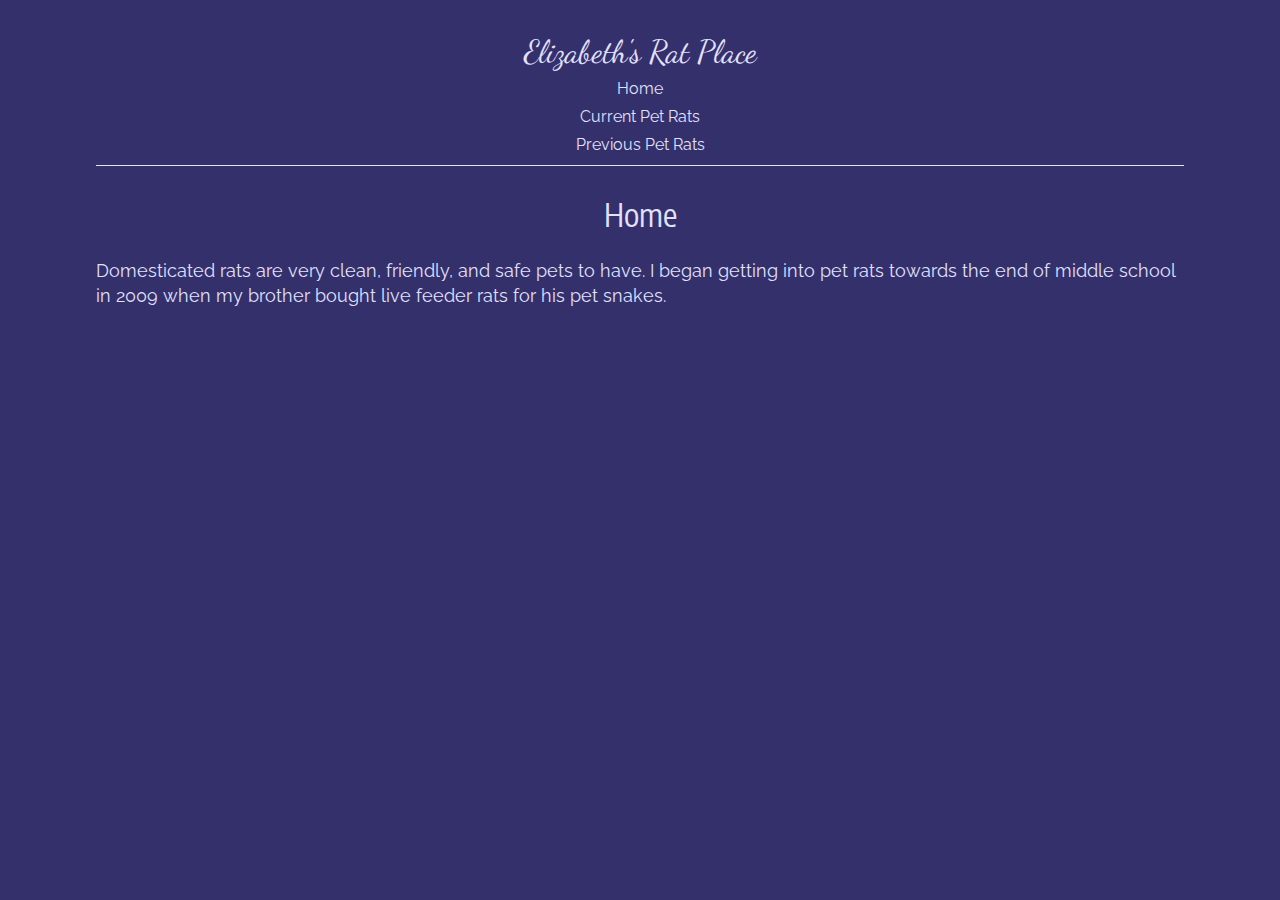
==== index.html @ 29b1e0a3 "Import fonts and improve typography" ====
<!DOCTYPE html>
<html lang="en" dir="ltr">
  <head>
    <meta charset="utf-8">
    <title>My Previous Pet Rats</title>
    <meta name="viewport"
      content="width=device-width,initial-scale=1.0,shrink-to-fit=no"/>
    <link rel="stylesheet" href="screen.css"/>
  </head>
  <body>
    <header>
    <h1><a href="">Elizabeth's Rat Place</a></h1>
    <nav>
      <ul>
        <li><a href="">Home</a></li>
        <li><a href="current-rats/">Current Pet Rats</a></li>
        <li><a href="previous-rats/">Previous Pet Rats</a></li>
      </ul>
    </nav>
    </header>
    <h2>
      Home
    </h2>
    <p>
      Domesticated rats are very clean, friendly, and safe pets to have.
      I began getting into pet rats towards the end of middle school in 2009
      when my brother bought live feeder rats for his pet snakes.
    </p>
  </body>
</html>
---- screen.css ----
@import url('https://fonts.googleapis.com/css2?family=Dancing+Script&family=Encode+Sans+Condensed:wght@200&family=Raleway&display=swap');
/* http://meyerweb.com/eric/tools/css/reset/
   v2.0 | 20110126
   License: none (public domain)
*/

a,abbr,acronym,address,applet,article,aside,audio,b,big,blockquote,body,canvas,caption,center,cite,code,dd,del,details,dfn,div,dl,dt,em,embed,fieldset,figcaption,figure,footer,form,h1,h2,h3,h4,h5,h6,header,hgroup,html,i,iframe,img,ins,kbd,label,legend,li,mark,menu,nav,object,ol,output,p,pre,q,ruby,s,samp,section,small,span,strike,strong,sub,summary,sup,table,tbody,td,tfoot,th,thead,time,tr,tt,u,ul,var,video{margin:0;padding:0;border:0;font-size:100%;font:inherit;vertical-align:baseline}article,aside,details,figcaption,figure,footer,header,hgroup,menu,nav,section{display:block}html{line-height:1}body{line-height:inherit;}ol,ul{list-style:none}blockquote,q{quotes:none}blockquote:after,blockquote:before,q:after,q:before{content:'';content:none}table{border-collapse:collapse;border-spacing:0}
/* Begin site styles... */

html{
  font-family: 'Raleway', sans-serif;  max-width: 100%;
  padding: 2em;
}
a{
  text-decoration: none;
  color: rgba(225,225,255);
}
body{
  background-color: rgba(35,30,95,92%);
}
header{
  display: block;
  padding-top: .25em;/*10px/40px=.25em*/
  padding-bottom: .75em;/*14px/40px=.35em*/
  border-bottom: .1em solid rgba(225,225,255);
}
h1{
  font-family: 'Dancing Script', cursive;
  font-size: 3em; /*24px/16px = 1.5em */
  text-align: center;
  padding-bottom: .02em;
}
h2{
  font-family: 'Encode Sans Condensed', sans-serif;
  color: rgba(225,225,255);
  font-size: 2em; /*48px/16px=3em*/
  padding-top: 1em; /*40px/40px=1em*/
  text-align: center;
}
h3{
  font-family: 'Dancing Script', cursive;
  color: rgba(225,225,255);
  font-size: 1.75em; /*24px/16px=1.5em*/
  padding-top: .5em;/*20px/40px=.5em*/
}
li{
  text-align: center;
  padding-top: .75em;
}
p{
  color: rgba(225,225,255);
  font-size: 1em; /*16px/16px=1em*/
  line-height: 1.66666em; /*30px/18px=1.222222*/
  padding-top: 1.55556em;/*28px/18=1.55556em*/
  padding-bottom: 1.55556em;/*28px/18=1.55556em*/
}
.pagename{
  font-size: 1.25em; /*24px/16px = 1.5em */
  text-align: center;
  padding-top: .5em;
}
figure{
  font-size: 1em; /*16px/16px=1*/
  display: block;
  max-width: 100%;
  margin-top: 1em; /*16px/16px=1*/
  margin-bottom: 1em; /*16px/16px=1*/
}
img,audio,video{
  display: block;
  max-width: 90%;
  align-self: center;
  padding-bottom: 0.5em; /*8px/16px=0.5em*/
  margin-left: auto;
  margin-right: auto;
}
.gridarea{
  display: grid;
  padding-top: 2em;
  grid-template-columns: 1fr;
  grid-template-rows: auto;
  grid-row-gap: 3em; /*48px/16px=3em*/
  grid-column-gap: 3em; /*48px/16px=3em*/
}
.newgridarea{
  display: grid;
  padding-top: 2em;
  grid-template-columns: 1fr;
  grid-template-rows: auto;
  grid-row-gap: 3em; /*48px/16px=3em*/
  grid-column-gap: 3em; /*48px/16px=3em*/
}
.ratbio{
  text-align: center;
  background: rgba(25,25,55,70%);
  height: min-content;
}
figcaption{
  text-align: left;
  color: rgba(200,200,200);
  max-width: 90%;
  line-height: 1.5em; /*24px/16px=1.5em*/
  margin-left: auto;
  margin-right: auto;
}
@media screen and (min-width:61em){
.gridarea{
  grid-template-columns: 1fr 1fr;
  grid-row-gap: 1.5em; /*24px/16px=1.5em*/
}
.newgridarea{
  min-width: 55%;
  grid-template-columns: 1fr 1fr;
  grid-row-gap: 1.5em; /*24px/16px=1.5em*/
  margin-right: auto;
  margin-left: auto;
}
html{
  padding: 2em 6em;
}
h1{
  font-size: 2em; /*32px/16px=2em*/
}
p{
  font-size: 1.125em; /*18px/16px=1.25em*/
  line-height: 1.4em; /*24px/16px=1.3333*/
}
}

@media screen and (min-width:88em){
.gridarea{
  grid-template-columns: 1fr 1fr 1fr;
}
html{
  padding: 2em 8em;
}
h1{
  font-size: 2.5em; /*40px/16px=2.5em*/
  padding-top: .5em;/*20px/40px=.5em*/
}
h2{
  font-size: 1.5em; /*16px/16px=1em*/
}
p{
  font-size: 1.25em; /*20px/16px=1.25em*/
  line-height: 1.5em; /*24px/16px=1.5*/
}
figure{
  font-size: 1em; /*16px/16px=1*/
}
}
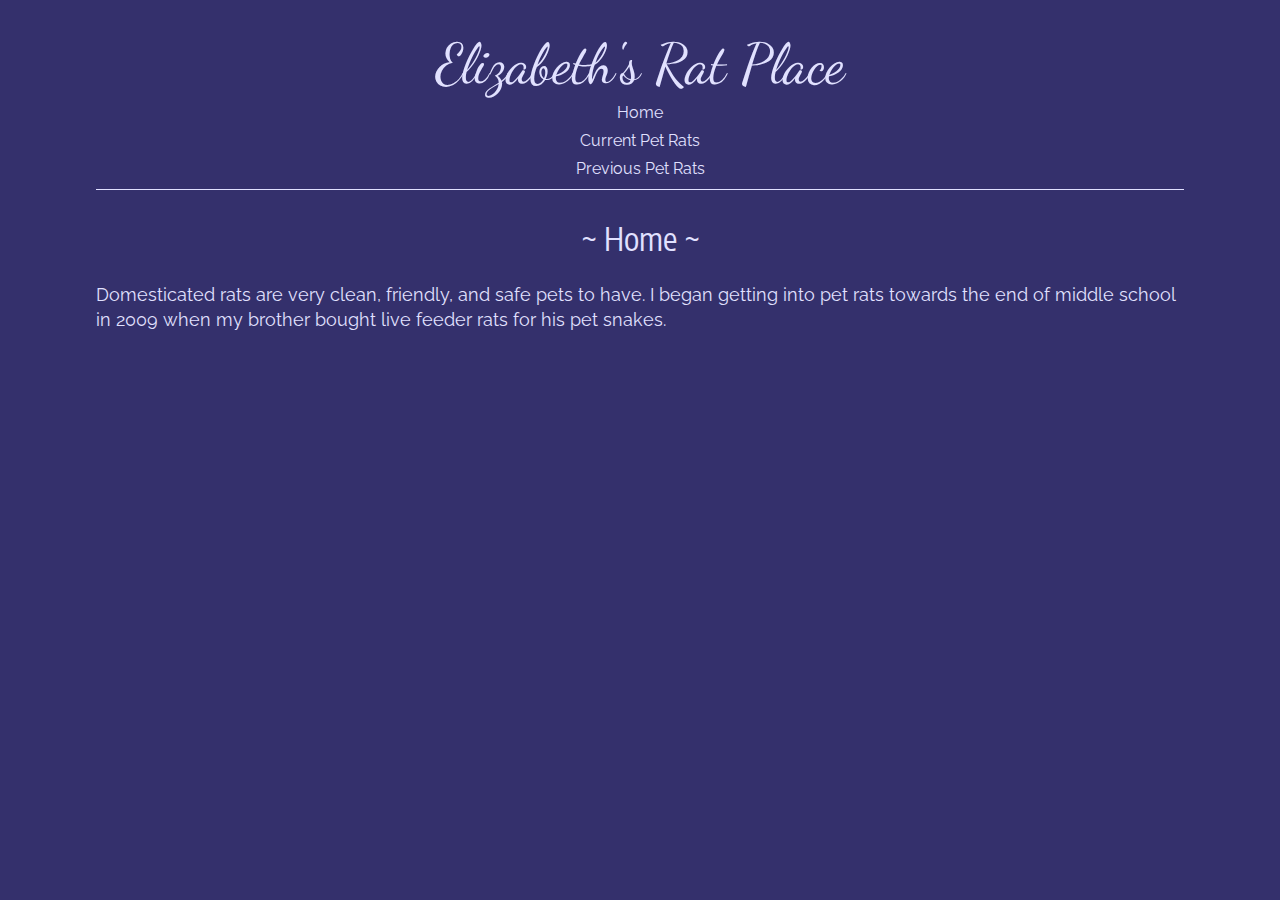
==== commit 5c2ae010: "Add hover to nav menu" ====
--- a/index.html
+++ b/index.html
@@ -9,7 +9,7 @@
   </head>
   <body>
     <header>
-    <h1><a href="">Elizabeth's Rat Place</a></h1>
+    <h1>Elizabeth's Rat Place</h1>
     <nav>
       <ul>
         <li><a href="">Home</a></li>
@@ -19,8 +19,9 @@
     </nav>
     </header>
     <h2>
-      Home
+      ~ Home ~
     </h2>
+
     <p>
       Domesticated rats are very clean, friendly, and safe pets to have.
       I began getting into pet rats towards the end of middle school in 2009
--- a/screen.css
+++ b/screen.css
@@ -8,12 +8,16 @@
 /* Begin site styles... */
 
 html{
-  font-family: 'Raleway', sans-serif;  max-width: 100%;
+  font-family: 'Raleway', Helvetica, Arial, sans-serif;  max-width: 100%;
   padding: 2em;
 }
 a{
   text-decoration: none;
   color: rgba(225,225,255);
+}
+a:hover{
+  background-color: rgba(225,225,255);
+  color: rgba(35,30,95,92%);
 }
 body{
   background-color: rgba(35,30,95,92%);
@@ -25,7 +29,8 @@
   border-bottom: .1em solid rgba(225,225,255);
 }
 h1{
-  font-family: 'Dancing Script', cursive;
+  color: rgba(225,225,255);
+  font-family: 'Dancing Script',sans-serif; cursive;
   font-size: 3em; /*24px/16px = 1.5em */
   text-align: center;
   padding-bottom: .02em;
@@ -38,7 +43,7 @@
   text-align: center;
 }
 h3{
-  font-family: 'Dancing Script', cursive;
+  font-family: 'Dancing Script',sans-serif cursive;
   color: rgba(225,225,255);
   font-size: 1.75em; /*24px/16px=1.5em*/
   padding-top: .5em;/*20px/40px=.5em*/
@@ -119,7 +124,7 @@
   padding: 2em 6em;
 }
 h1{
-  font-size: 2em; /*32px/16px=2em*/
+  font-size: 3.5em; /*32px/16px=2em*/
 }
 p{
   font-size: 1.125em; /*18px/16px=1.25em*/
@@ -135,8 +140,7 @@
   padding: 2em 8em;
 }
 h1{
-  font-size: 2.5em; /*40px/16px=2.5em*/
-  padding-top: .5em;/*20px/40px=.5em*/
+  font-size: 4em; /*40px/16px=2.5em*/
 }
 h2{
   font-size: 1.5em; /*16px/16px=1em*/
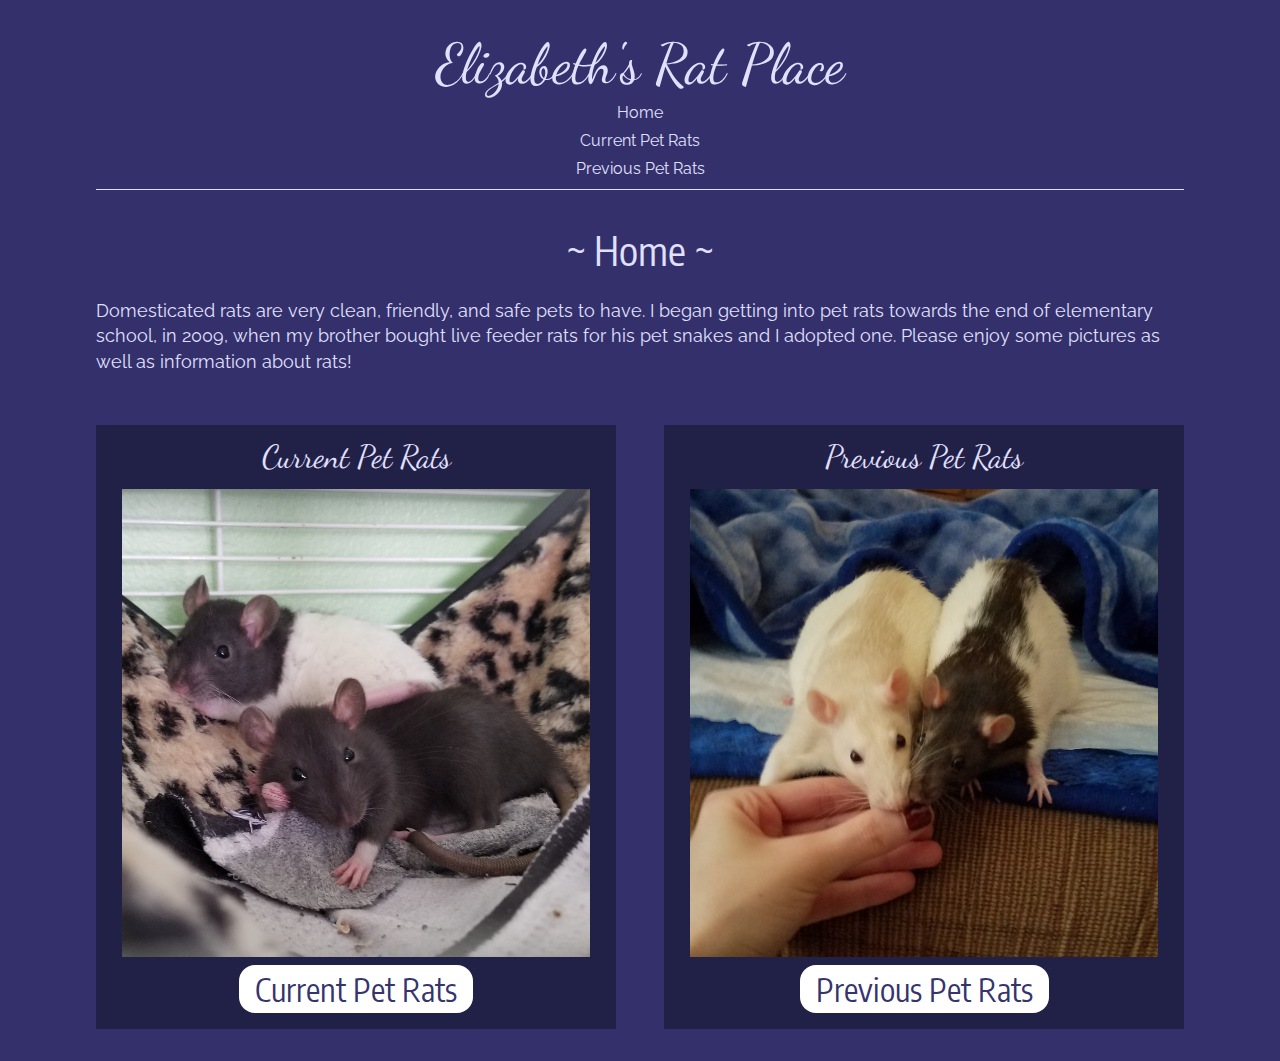
==== commit 996f9083: "add content to each page and improve site navigation" ====
--- a/index.html
+++ b/index.html
@@ -12,20 +12,36 @@
     <h1>Elizabeth's Rat Place</h1>
     <nav>
       <ul>
-        <li><a href="">Home</a></li>
-        <li><a href="current-rats/">Current Pet Rats</a></li>
-        <li><a href="previous-rats/">Previous Pet Rats</a></li>
+        <li><a class="menu" href="">Home</a></li>
+        <li><a class="menu" href="current-rats/">Current Pet Rats</a></li>
+        <li><a class="menu" href="previous-rats/">Previous Pet Rats</a></li>
       </ul>
     </nav>
     </header>
     <h2>
       ~ Home ~
     </h2>
-
     <p>
-      Domesticated rats are very clean, friendly, and safe pets to have.
-      I began getting into pet rats towards the end of middle school in 2009
-      when my brother bought live feeder rats for his pet snakes.
+      Domesticated rats are very clean, friendly, and safe pets to
+      have. I began getting into pet rats towards the end of elementary school,
+      in 2009, when my brother bought live feeder rats for his pet snakes and I
+      adopted one. Please enjoy some pictures as well as information about rats!
     </p>
+    <main class="homegridarea">
+      <article class="ratbio">
+        <h3>Current Pet Rats</h3>
+        <figure class="photo">
+        <img src="/current-rats/currentratimages/currentrats-20200406.jpg" alt="Picture of Current Rats">
+          <a href="current-rats/" class="button" >Current Pet Rats</a>
+        </figure>
+      </article>
+      <article class="ratbio">
+        <h3>Previous Pet Rats</h3>
+        <figure class="photo">
+        <img src="/previous-rats/previousratimages/previousrats-20191129.jpg" alt="Picture of Pookie and Noodle">
+          <a href="previous-rats/" class="button" >Previous Pet Rats</a>
+        </figure>
+      </article>
+    </main>
   </body>
 </html>
--- a/screen.css
+++ b/screen.css
@@ -11,11 +11,11 @@
   font-family: 'Raleway', Helvetica, Arial, sans-serif;  max-width: 100%;
   padding: 2em;
 }
-a{
+a.menu{
   text-decoration: none;
   color: rgba(225,225,255);
 }
-a:hover{
+a.menu:hover{
   background-color: rgba(225,225,255);
   color: rgba(35,30,95,92%);
 }
@@ -43,9 +43,9 @@
   text-align: center;
 }
 h3{
-  font-family: 'Dancing Script',sans-serif cursive;
+  font-family: 'Dancing Script',sans-serif; cursive;
   color: rgba(225,225,255);
-  font-size: 1.75em; /*24px/16px=1.5em*/
+  font-size: 2em; /*24px/16px=1.5em*/
   padding-top: .5em;/*20px/40px=.5em*/
 }
 li{
@@ -57,7 +57,7 @@
   font-size: 1em; /*16px/16px=1em*/
   line-height: 1.66666em; /*30px/18px=1.222222*/
   padding-top: 1.55556em;/*28px/18=1.55556em*/
-  padding-bottom: 1.55556em;/*28px/18=1.55556em*/
+  padding-bottom: 1.05556em;/*28px/18=1.55556em*/
 }
 .pagename{
   font-size: 1.25em; /*24px/16px = 1.5em */
@@ -95,14 +95,34 @@
   grid-row-gap: 3em; /*48px/16px=3em*/
   grid-column-gap: 3em; /*48px/16px=3em*/
 }
+.homegridarea{
+  display: grid;
+  padding-top: 2em;
+  grid-template-columns: 1fr 1fr;
+  grid-template-rows: auto;
+  grid-row-gap: 3em; /*48px/16px=3em*/
+  grid-column-gap: 3em; /*48px/16px=3em*/
+}
 .ratbio{
   text-align: center;
   background: rgba(25,25,55,70%);
   height: min-content;
 }
+a.button{
+  text-decoration: none;
+  display: inline-block;
+}
+.button{
+  background-color: white;
+  color: rgba(35,30,95,92%);
+  font-size: 2em;
+  font-family: 'Encode Sans Condensed', sans-serif;
+  padding: 8px 16px;
+  border-radius: 16px;
+}
 figcaption{
   text-align: left;
-  color: rgba(200,200,200);
+  color: rgba(220,220,220);
   max-width: 90%;
   line-height: 1.5em; /*24px/16px=1.5em*/
   margin-left: auto;
@@ -126,6 +146,12 @@
 h1{
   font-size: 3.5em; /*32px/16px=2em*/
 }
+h2{
+  font-size: 2.5em;
+}
+h3{
+  font-size: 2em;
+}
 p{
   font-size: 1.125em; /*18px/16px=1.25em*/
   line-height: 1.4em; /*24px/16px=1.3333*/
@@ -143,7 +169,10 @@
   font-size: 4em; /*40px/16px=2.5em*/
 }
 h2{
-  font-size: 1.5em; /*16px/16px=1em*/
+  font-size: 3em; /*16px/16px=1em*/
+}
+h3{
+  font-size: 2.25em;
 }
 p{
   font-size: 1.25em; /*20px/16px=1.25em*/
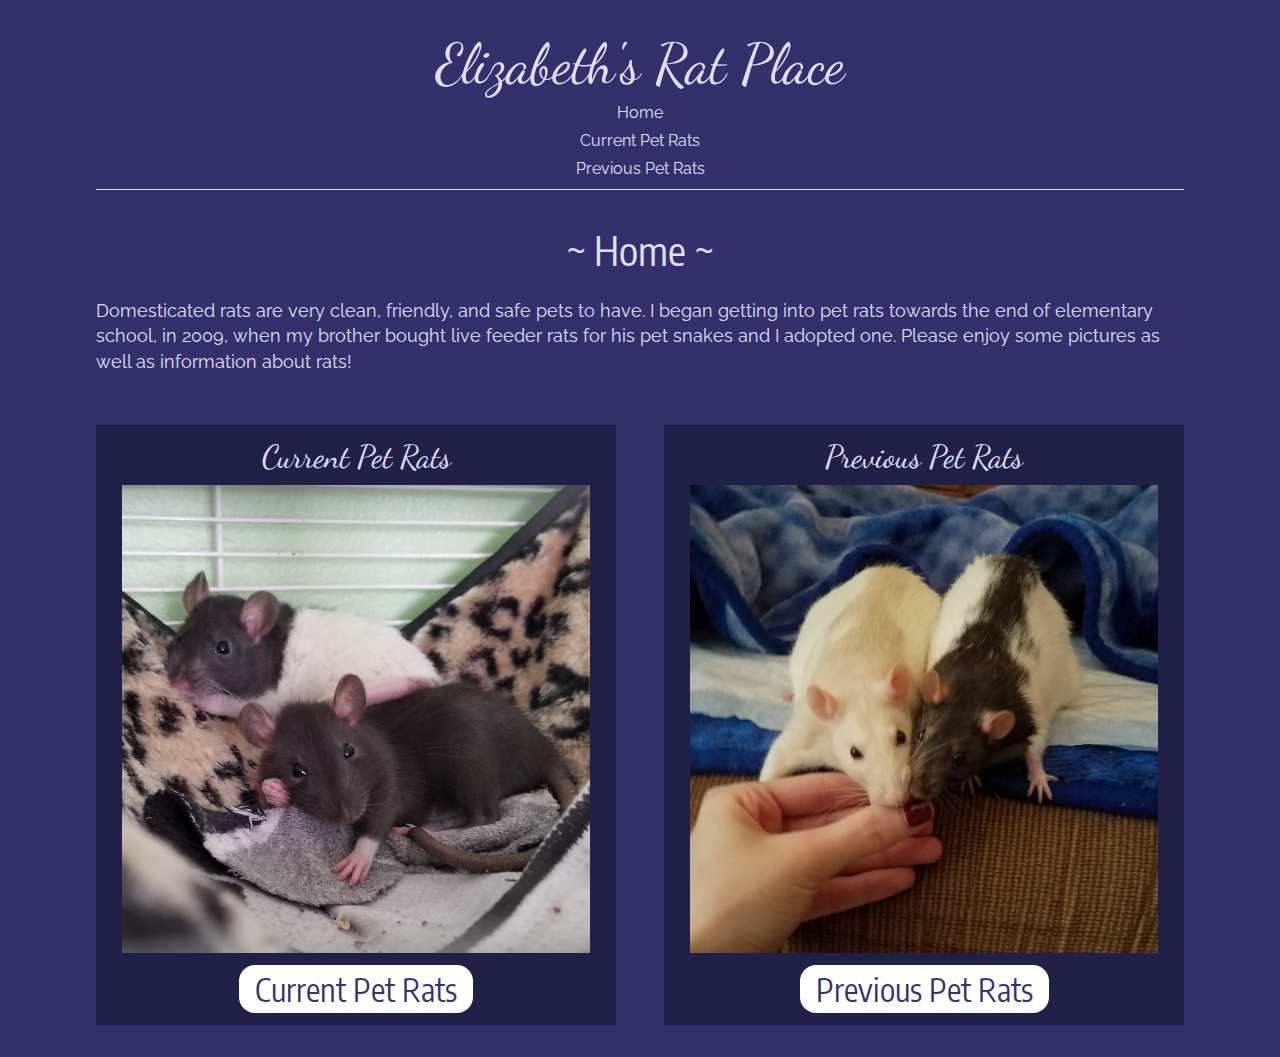
==== commit dbb566d8: "fix homepage images not showing up" ====
--- a/index.html
+++ b/index.html
@@ -31,14 +31,14 @@
       <article class="ratbio">
         <h3>Current Pet Rats</h3>
         <figure class="photo">
-        <img src="/current-rats/currentratimages/currentrats-20200406.jpg" alt="Picture of Current Rats">
+        <img src="current-rats/currentratimages/currentrats-20200406.jpg" alt="Picture of Current Rats">
           <a href="current-rats/" class="button" >Current Pet Rats</a>
         </figure>
       </article>
       <article class="ratbio">
         <h3>Previous Pet Rats</h3>
         <figure class="photo">
-        <img src="/previous-rats/previousratimages/previousrats-20191129.jpg" alt="Picture of Pookie and Noodle">
+        <img src="previous-rats/previousratimages/previousrats-20191129.jpg" alt="Picture of Pookie and Noodle">
           <a href="previous-rats/" class="button" >Previous Pet Rats</a>
         </figure>
       </article>
--- a/screen.css
+++ b/screen.css
@@ -68,14 +68,14 @@
   font-size: 1em; /*16px/16px=1*/
   display: block;
   max-width: 100%;
-  margin-top: 1em; /*16px/16px=1*/
-  margin-bottom: 1em; /*16px/16px=1*/
+  margin-top: .75em; /*16px/16px=1*/
+  margin-bottom: .75em; /*16px/16px=1*/
 }
 img,audio,video{
   display: block;
   max-width: 90%;
   align-self: center;
-  padding-bottom: 0.5em; /*8px/16px=0.5em*/
+  padding-bottom: .75em; /*8px/16px=0.5em*/
   margin-left: auto;
   margin-right: auto;
 }
@@ -115,10 +115,10 @@
 .button{
   background-color: white;
   color: rgba(35,30,95,92%);
-  font-size: 2em;
+  font-size: 1.25em;
   font-family: 'Encode Sans Condensed', sans-serif;
-  padding: 8px 16px;
-  border-radius: 16px;
+  padding: 4px 8px;
+  border-radius: 4px;
 }
 figcaption{
   text-align: left;
@@ -156,6 +156,13 @@
   font-size: 1.125em; /*18px/16px=1.25em*/
   line-height: 1.4em; /*24px/16px=1.3333*/
 }
+.button{
+  background-color: white;
+  color: rgba(35,30,95,92%);
+  font-size: 2em;
+  font-family: 'Encode Sans Condensed', sans-serif;
+  padding: 8px 16px;
+  border-radius: 16px;
 }
 
 @media screen and (min-width:88em){
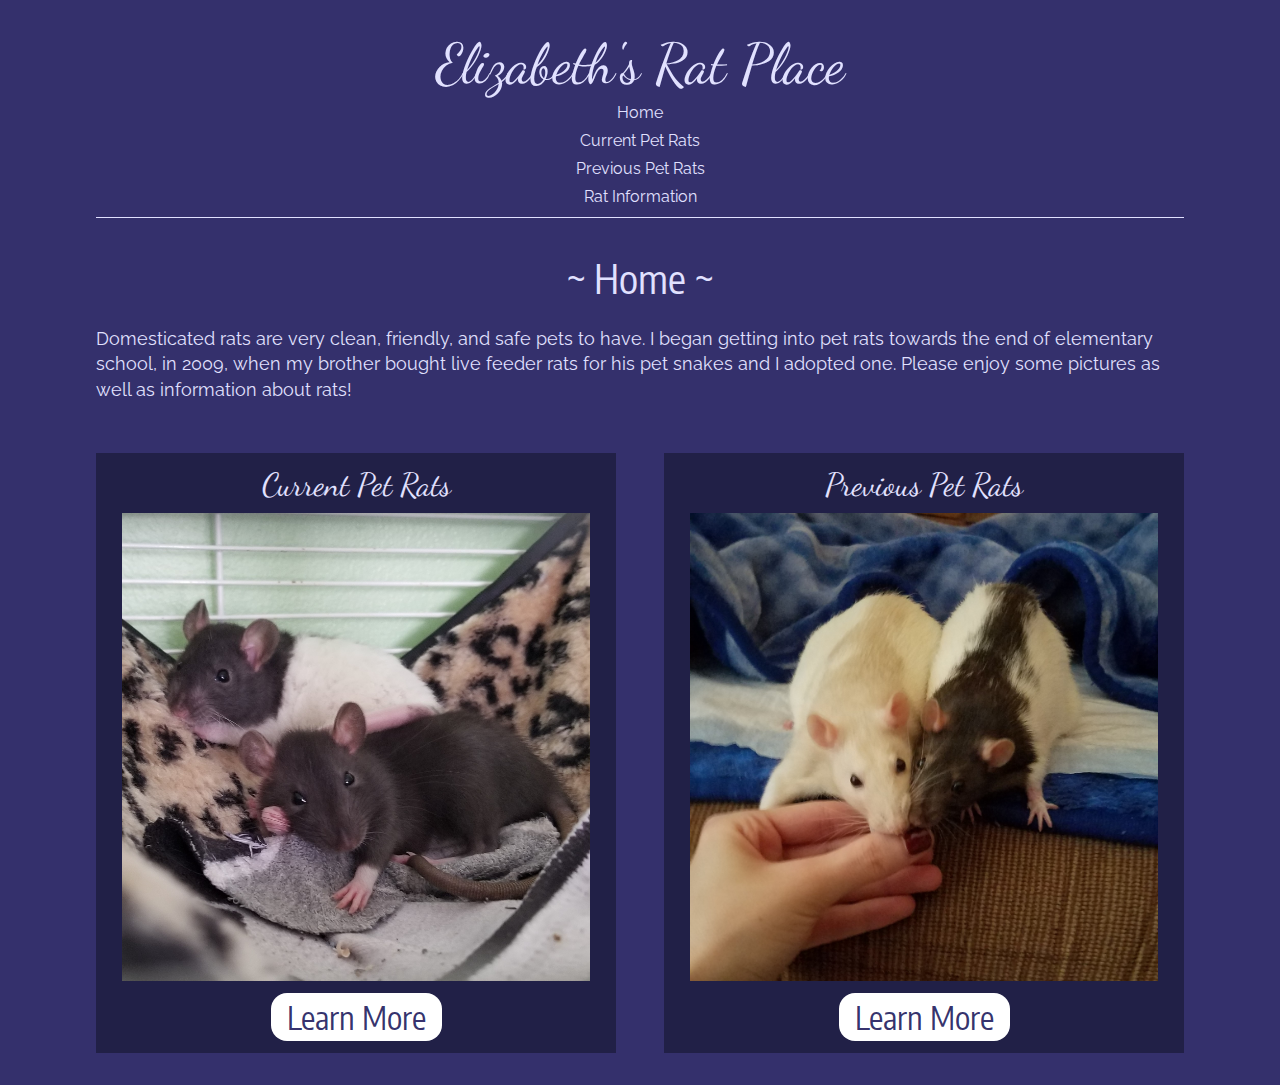
==== commit 673ddb7d: "Add new page and text content as well as update navigation" ====
--- a/index.html
+++ b/index.html
@@ -2,7 +2,7 @@
 <html lang="en" dir="ltr">
   <head>
     <meta charset="utf-8">
-    <title>My Previous Pet Rats</title>
+    <title>Elizabeth's Rat Place</title>
     <meta name="viewport"
       content="width=device-width,initial-scale=1.0,shrink-to-fit=no"/>
     <link rel="stylesheet" href="screen.css"/>
@@ -15,11 +15,12 @@
         <li><a class="menu" href="">Home</a></li>
         <li><a class="menu" href="current-rats/">Current Pet Rats</a></li>
         <li><a class="menu" href="previous-rats/">Previous Pet Rats</a></li>
+        <li><a class="menu" href="../rat-info/">Rat Information</a></li>
       </ul>
     </nav>
     </header>
     <h2>
-      ~ Home ~
+      Home
     </h2>
     <p>
       Domesticated rats are very clean, friendly, and safe pets to
@@ -32,14 +33,14 @@
         <h3>Current Pet Rats</h3>
         <figure class="photo">
         <img src="current-rats/currentratimages/currentrats-20200406.jpg" alt="Picture of Current Rats">
-          <a href="current-rats/" class="button" >Current Pet Rats</a>
+          <a href="current-rats/" class="button" >Learn More</a>
         </figure>
       </article>
       <article class="ratbio">
         <h3>Previous Pet Rats</h3>
         <figure class="photo">
         <img src="previous-rats/previousratimages/previousrats-20191129.jpg" alt="Picture of Pookie and Noodle">
-          <a href="previous-rats/" class="button" >Previous Pet Rats</a>
+          <a href="previous-rats/" class="button" >Learn More</a>
         </figure>
       </article>
     </main>
--- a/screen.css
+++ b/screen.css
@@ -30,7 +30,7 @@
 }
 h1{
   color: rgba(225,225,255);
-  font-family: 'Dancing Script',sans-serif; cursive;
+  font-family: 'Dancing Script',sans-serif;
   font-size: 3em; /*24px/16px = 1.5em */
   text-align: center;
   padding-bottom: .02em;
@@ -42,8 +42,14 @@
   padding-top: 1em; /*40px/40px=1em*/
   text-align: center;
 }
+h2::before {
+  content: "~ ";
+}
+h2::after {
+  content: " ~";
+}
 h3{
-  font-family: 'Dancing Script',sans-serif; cursive;
+  font-family: 'Dancing Script',sans-serif;
   color: rgba(225,225,255);
   font-size: 2em; /*24px/16px=1.5em*/
   padding-top: .5em;/*20px/40px=.5em*/
@@ -164,7 +170,7 @@
   padding: 8px 16px;
   border-radius: 16px;
 }
-
+}
 @media screen and (min-width:88em){
 .gridarea{
   grid-template-columns: 1fr 1fr 1fr;
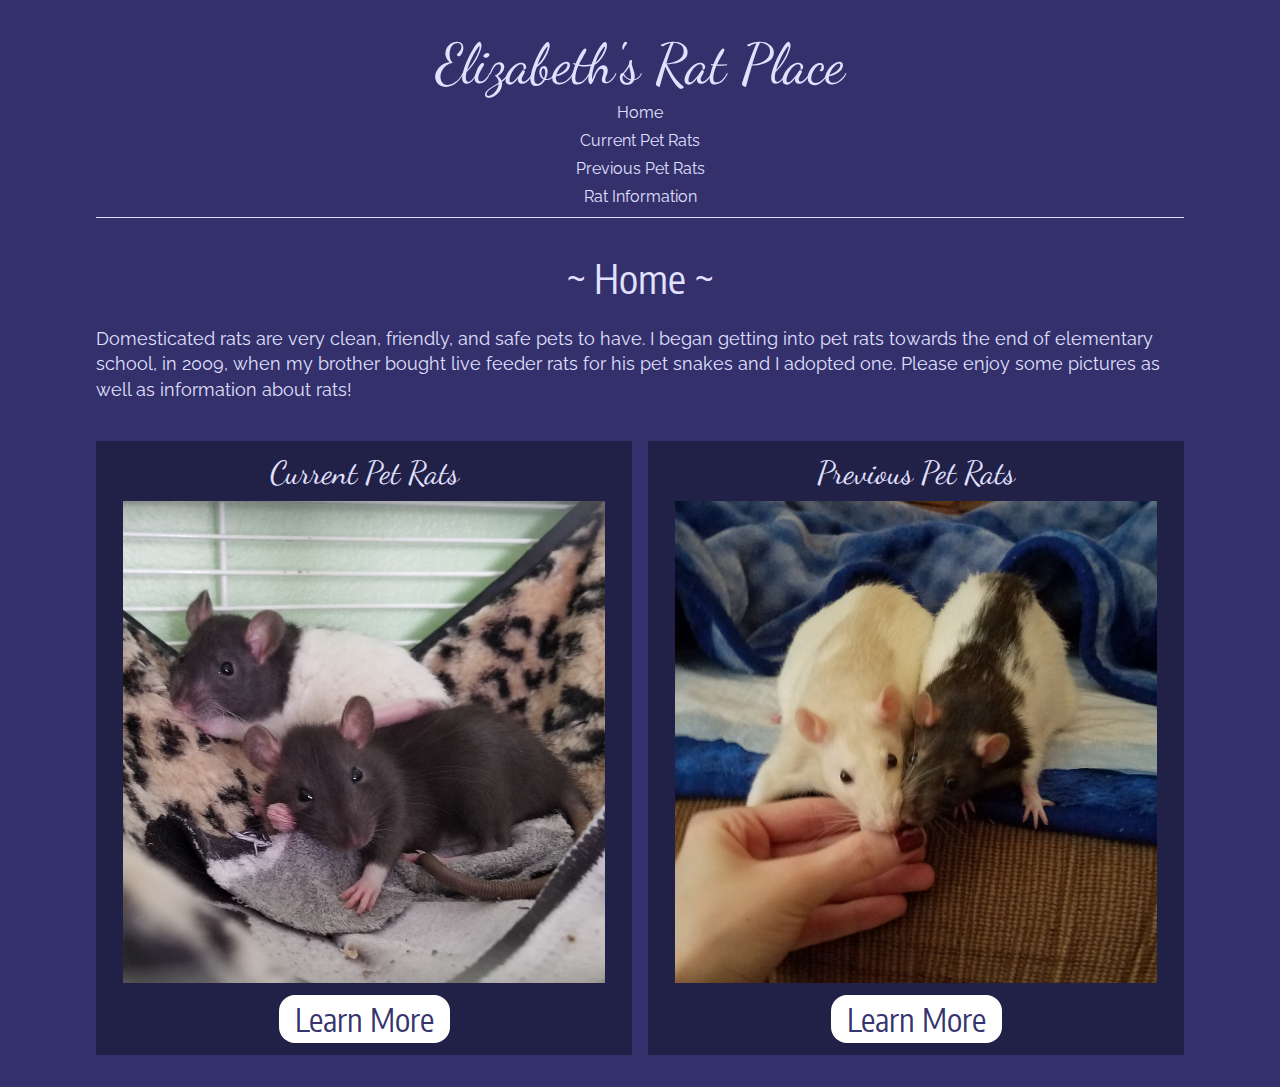
==== commit 1b534aae: "fix homepage nagivation error and padding on grids" ====
--- a/index.html
+++ b/index.html
@@ -15,7 +15,7 @@
         <li><a class="menu" href="">Home</a></li>
         <li><a class="menu" href="current-rats/">Current Pet Rats</a></li>
         <li><a class="menu" href="previous-rats/">Previous Pet Rats</a></li>
-        <li><a class="menu" href="../rat-info/">Rat Information</a></li>
+        <li><a class="menu" href="rat-info/">Rat Information</a></li>
       </ul>
     </nav>
     </header>
--- a/screen.css
+++ b/screen.css
@@ -87,7 +87,7 @@
 }
 .gridarea{
   display: grid;
-  padding-top: 2em;
+  padding-top: 1.25em;
   grid-template-columns: 1fr;
   grid-template-rows: auto;
   grid-row-gap: 3em; /*48px/16px=3em*/
@@ -95,7 +95,7 @@
 }
 .newgridarea{
   display: grid;
-  padding-top: 2em;
+  padding-top: 1.25em;
   grid-template-columns: 1fr;
   grid-template-rows: auto;
   grid-row-gap: 3em; /*48px/16px=3em*/
@@ -103,11 +103,11 @@
 }
 .homegridarea{
   display: grid;
-  padding-top: 2em;
+  padding-top: 1.25em;
   grid-template-columns: 1fr 1fr;
   grid-template-rows: auto;
-  grid-row-gap: 3em; /*48px/16px=3em*/
-  grid-column-gap: 3em; /*48px/16px=3em*/
+  grid-row-gap: 1em; /*48px/16px=3em*/
+  grid-column-gap: 1em; /*48px/16px=3em*/
 }
 .ratbio{
   text-align: center;
@@ -175,6 +175,10 @@
 .gridarea{
   grid-template-columns: 1fr 1fr 1fr;
 }
+.homegridarea{
+  grid-row-gap: 3em; /*48px/16px=3em*/
+  grid-column-gap: 3em; /*48px/16px=3em*/
+}
 html{
   padding: 2em 8em;
 }
